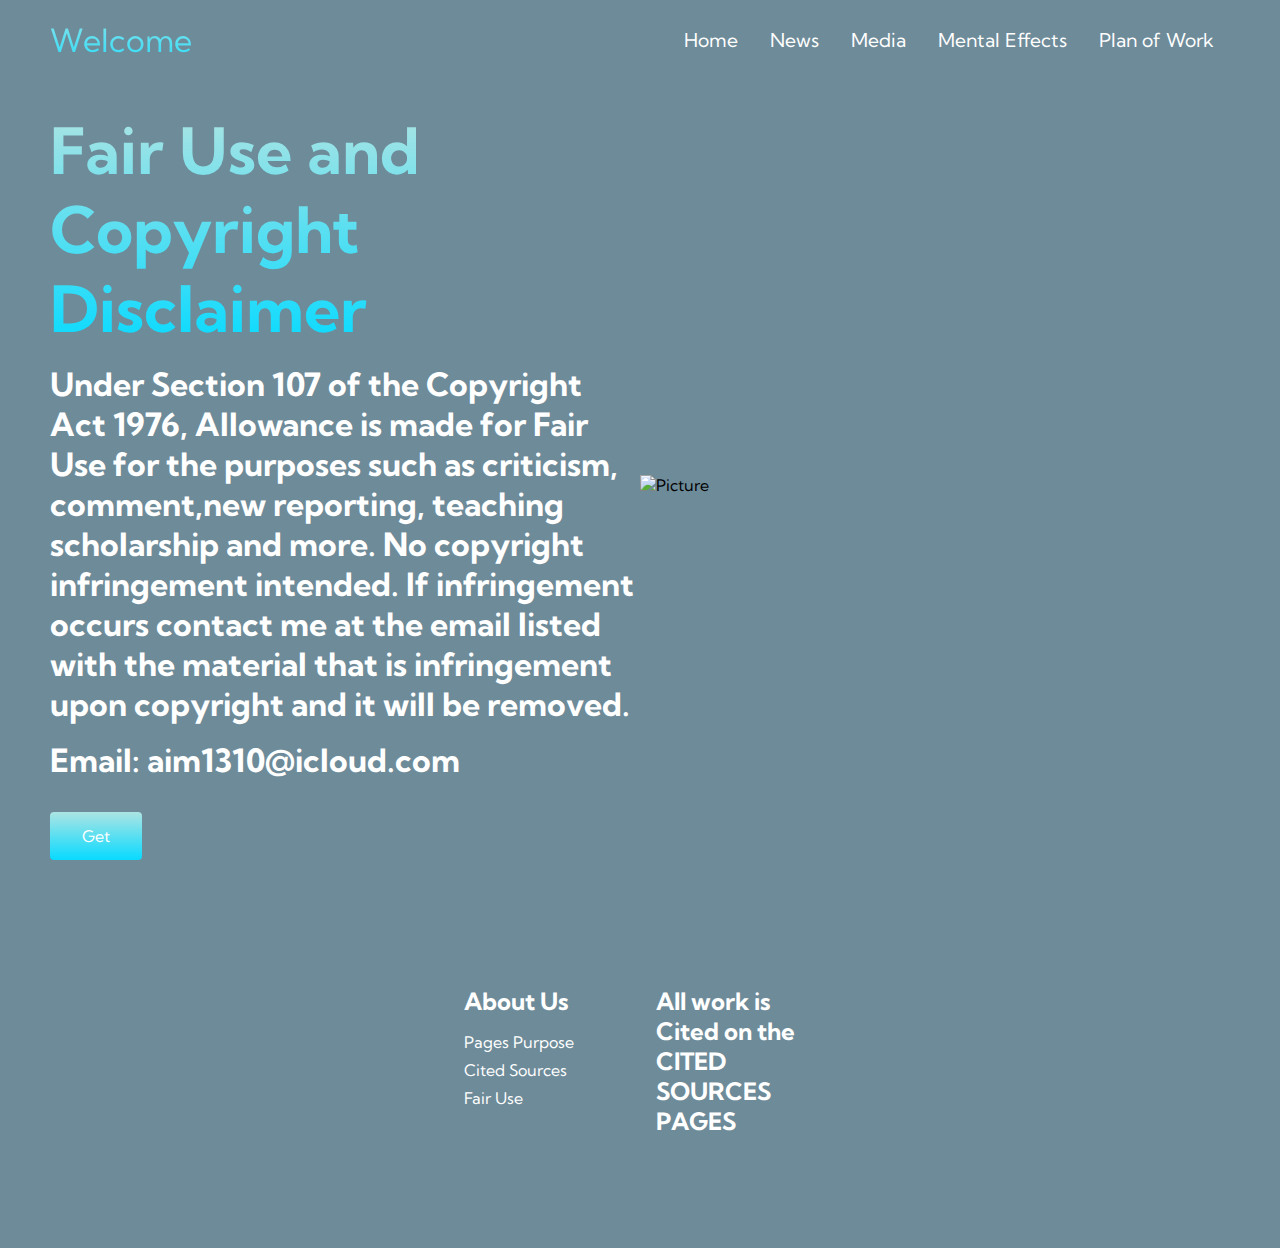
==== Fair-Use.html @ 927a255f "Setup" ====
<!DOCTYPE html>
<html lang="en">

<head>
    <meta charset="UTF-8">
    <meta http-equiv="X-UA-Compatible" content="IE=edge">
    <meta name="viewport" content="width=device-width, initial-scale=1.0">
    <link rel="preconnect" href="https://fonts.googleapis.com">
    <link rel="preconnect" href="https://fonts.gstatic.com" crossorigin>
    <link href="https://fonts.googleapis.com/css2?family=Kumbh+Sans:wght@300;600&display=swap" rel="stylesheet">
    <title>Latinx Representation in Media</title>
    <link rel="stylesheet" href="styles.css" />

</head>

<body>
    <!---Navbar section--->
    <nav class="navbar">
        <div class="navbar__container">
            <a href="/" id="navbar__logo"><i class=""></i> Welcome</a>
            <div class="navbar__toggle" id="mobile-menu">
                <span class="bar"></span>
                <span class="bar"></span>
                <span class="bar"></span>
            </div>
            <ul class="navbar__menu">
                <li class="navbar__item">
                    <a href="/" class="navbar__links">Home</a>
                </li>
                <li class="navbar__item">
                    <a href="news.html" class="navbar__links">News</a>
                </li>
                <li class="navbar__item">
                    <a href="Media.html" class="navbar__links">Media</a>
                </li>
                <li class="navbar__item">
                    <a href="Mental_Effect.html" class="navbar__links">Mental Effects</a>
                </li>
                <li class="navbar__item">
                    <a href="Plan.html" class="navbar__links">Plan of Work</a>
                </li>
                <!---
                     <li class="navbar__btn">
                    <a href="/" class="button">Sign Up</a>
                    </li>
                --->
            </ul>
        </div>
    </nav>
    <!--Hero Section -->
    <div class="main">
        <div class="main__container">
            <div class="main__content">
                <h1>Fair Use and Copyright Disclaimer</h1>
                <h2></h2>
                <p>Under Section 107 of the Copyright Act 1976, Allowance is made for Fair Use for the purposes such as
                    criticism, comment,new reporting, teaching scholarship and more. No copyright infringement intended.
                     If infringement occurs contact me at the email listed with the material that is infringement upon 
                     copyright and it will be removed.
                </p>
                <a><p>Email: aim1310@icloud.com</p></a>

                <button class="main__btn"><a href="/">Get</a></button>
            </div>
            <div class="main_img--container">
                <img src="images/pic1" alt="Picture" id="main__img">
            </div>
        </div>
    </div>
    <!---Service Section--->

    <!---footer section--->
    <!---footer section--->
    <div class="footer__container">
        <div class="footer__links">
            <div class="footer__wrapper">
                <div class="footer__link--items">
                    <h2>About Us</h2>
                    <a href="purpose.html">Pages Purpose</a>
                    <a href="work_cited.html">Cited Sources</a>
                    <a href="Fair-Use.html">Fair Use</a>
                </div>
            </div>
            <div class="footer__wrapper">
                <div class="footer__link--items">
                    <h2>All work is Cited on the CITED SOURCES PAGES</h2>
                </div>
            </div>
        </div>
    </div>
    <script src="app.js"></script>
</body>

</html>
---- styles.css ----
*{
    box-sizing:border-box;
    margin:0;
    padding:0;
    font-family:'Kumbh Sans',sans-serif;
}

.navbar {
    background:#6E8B99;
    height:80px;
    display:flex;
    justify-content:center;
    align-items:center;
    font-size:1.2rem ;
    position: sticky;
    top:0;
    z-index: 999;
}

.navbar__container{
    display:flex;
    justify-content:space-between;
    height:80px;
    z-index:1;
    width:100%;
    max-width:1300px;
    margin:0 auto;
    padding:0 50px;
}

#navbar__logo{
    background-color:#ff8177;
    background-image:linear-gradient(to top,#08daff 0%,#ace4e3 100%);
    background-size:100%;
    -webkit-background-clip:text;
    -moz-background-clip:text;
    -webkit-text-fill-color:transparent;
    -moz-text-fill-color:transparent;
    display:flex;
    align-items:center;
    cursor:pointer;
    text-decoration:none ;
    font-size:2rem;
}

.fa-gem{
    margin-right:0.5rem;
}

.navbar__menu{
    display:flex;
    align-items:center ;
    list-style:none ;
    text-align:center ;
}

.navbar__item{
    height:80px ;
}

.navbar__links{
    color:#fff;
    display:flex ;
    align-items:center ;
    justify-content: center;
    text-decoration:none ;
    padding:0 1rem;
    height:100% ;
}

.navbar__btn{
    display:flex;
    content: center;
    align-items: center;
    padding:0 1rem;
    width:100%;
}

.button{
    display: flex;
    justify-content:center ;
    align-items:center ;
    text-decoration:none ;
    padding: 10px 20px;
    height:100%;
    width:100%;
    border:none ;
    outline:none ;
    border-radius:4px ;
    background:#08daff;
    color:#fff ;
}

/*
For the button transition on the page
*/
.button:hover{
    background:#4837ff ;
    transition:all 0.3s ease ;
}

.navbar__links:hover{
    color:#08daff;
    transition:all 0.3s ease;
}

@media screen and (max-width:960px){
    .navbar__container{
        display:flex ;
        justify-content:space-between ;
        height:80px ;
        z-index:1 ;
        width:100% ;
        max-width:1300px ;
        padding:0 ;
    }

    .navbar__menu{
        display:grid ;
        grid-template-columns:auto ;
        margin:0;
        width:100%;
        position:absolute ;
        top: -1000px;
        opacity:1 ;
        transition:all 0.5s ease ;
        height: 50vh;
        z-index:-1 ;
    }

    .navbar__menu.active{
        background:#6E8B99 ;
        top:100%;
        opacity:1 ;
        transition:all 0.5s ease ;
        z-index:99;
        height:auto;
        font-size:1.6rem;
    }

    #navbar__logo{
        padding-left: 25px;
    }

    .navbar__toggle .bar{
        width:25px;
        height:3px;
        margin:5px auto ;
        transition:all 0.3s ease-in-out ;
        background:#fff ;
    }

    .navbar__item{
        width:100%;
    }

    .navbar__links{
        text-align:center ;
        padding:2rem;
        width:100%;
        display:table;
    }

    .navbar__btn {
        padding-bottom: 2rem;
    
    }
    
    .button {
        display: flex;
        justify-content: center;
        align-items: center;
        width: 80%;
        height: 80px;
        margin: 0;
    }

    #mobile-menu{
        position:absolute;
        top:20%;
        right:5%;
        transform:translate(5%,20%);
    }

    .navbar__toggle .bar{
        display:block ;
        cursor:pointer;
    }

    #mobile-menu.is-active .bar:nth-child(2){
        opacity:0 ;
    }

    #mobile-menu.is-active .bar:nth-child(1){
        transform:translateY(8px) rotate(45deg) ;
    }

    #mobile-menu.is-active .bar:nth-child(3){
        transform:translateY(-8px) rotate(-45deg) ;
    }

}

/*
Hero Section Css
*/

.main{
    background-color: #6E8B99;
}

.main__container{
    display:grid;
    grid-template-columns:1fr 1fr;
    align-items:center;
    justify-self: center;
    margin:0 auto;
    height:90vh;
    background-color:#6E8B99;
    z-index:1;
    width:100%;
    max-width:1300px ;
    padding:0 50px;
}
.main__container__article {
    display: inline;
    grid-template-columns: 1fr 1fr;
    align-items: center;
    justify-self: center;
    margin: 0 auto;
    height: 90vh;
    background-color: #6E8B99;
    z-index: 1;
    width: 100%;
    max-width: 1300px;
    padding: 0 50px;
}
.main__content h1{
    font-size:4rem;
    background-color:#a3e4e3;
    background-image:linear-gradient(to top, #08daff 0%, #ace4e3 100% );
    background-size:100%;
    -webkit-background-clip:text;
    -moz-background-clip:text;
    -webkit-text-fill-color:transparent;
    -moz-text-fill-color:transparent;
    
}

.main__content h2{
    font-size:4rem;
    background-color:#08daff;
    background-image:linear-gradient(to top, #08daff 0%, #ace4e3 100%) ;
    background-size:100%;
    -webkit-background-clip:text;
    -moz-background-clip:text;
    -webkit-text-fill-color:transparent;
    -moz-text-fill-color:transparent;
}

.main__content h5 {
    font-size: 1rem;
    margin-left:13px ;
    margin-right:13px ;
    background-color: #a3e4e3;
    background-image: linear-gradient(to top, #08daff 0%, #ace4e3 100%);
    background-size: 100%;
    -webkit-background-clip: text;
    -moz-background-clip: text;
    -webkit-text-fill-color: transparent;
    -moz-text-fill-color: transparent;

}

.main__video{
    margin-top:2rem ;
    margin-bottom:2rem ;
    /*Adjust the video postion*/
    width: 100%;
    height: auto;

}

.main__content p{
    margin-top: 1rem;
    font-size:2rem ;
    font-weight:700;
    color: #fff;
}

.main__btn {
    font-size: 1rem;
    background-image: linear-gradient(to top,#08daff 0%, #ace4e3 100%);
    padding: 14px 32px;
    border: none;
    border-radius: 4px;
    color: #fff;
    margin-top: 2rem;
    cursor: pointer;
    position: relative;
    transition: all 0.35s;
    outline: none;
}

.main__btn a {
    position: relative;
    z-index: 2;
    color: #fff;
    text-decoration: none;
}

.main__btn:after {
    position: absolute;
    content: '';
    top: 0;
    left: 0;
    width: 0;
    height: 100%;
    background: #4837ff;
    transition: all 0.35s;
    border-radius: 4px;
}

.main__btn:hover {
    color: #fff;
}

.main__btn:hover:after {
    width: 100%;
}

.main__img--container {
    text-align: center;
}

#main__img{
    height:80%;
    width:80%;
}

.cited ul {
    display: flex;
    align-items: center;
    list-style: none;
    text-align: center;
    padding:5px ;
    
}

.cited li {
    height: 80px;
    font-weight:700;
    color: #fff;
}

/* Mobile Responsive */
@media screen and (max-width: 768px) {
    .main__container {
        display:none ;
        grid-template-columns: auto;
        align-items: center;
        justify-self: center;
        width: 100%;
        margin: 0 auto;
        height: 90vh;
    }

    .main__content {
        text-align: center;
        margin-bottom: 4rem;
    }

    .main__content h1 {
        font-size: 2.5rem;
        margin-top: 2rem;
    }

    .main__content h2 {
        font-size: 3rem;
    }

    .main__content p {
        margin-top: 1rem;
        font-size: 1.5rem;
    }

    .cited {
        width: 100%;
        overflow-wrap: break-word;
    }
}

@media screen and (max-width: 480px) {
    .main__content h1 {
        font-size: 2rem;
        margin-top: 3rem;
    }

    .main__content h2 {
        font-size: 2rem;
    }

    .main__content p {
        margin-top: 2rem;
        font-size: 1.5rem;
    }

    .main__btn {
        padding: 12px 36px;
        margin: 2.5rem 0;
    }
}

/*Services Section CSS*/

.services{
    background:#6E8B99;
    display:flex ;
    flex-direction:column ;
    align-items:center ;
    height:100vh
}

.services h1{
    background-color:#ff8177 ;
    background-image:linear-gradient(to right,#4d4dff 0%, #4d4dff 0%, #4d4dff 21%, #4d4dff 52%, #0000ff 78%, #0000ff 100% ) ;
    background-size: 100%;
    margin-bottom:5rem ;
    font-size:2.5rem ;
    -webkit-background-clip:text;
    -moz-background-clip:text;
    -webkit-text-fill-color:transparent;
    -moz-text-fill-color:transparent;
}

.services__container{
    display:flex;
    justify-content: center;
    flex-wrap: wrap;
}

.services__card{
    margin:1rem;
    height:525px;
    width:400px;
    border-radius:4px;
    background-image:linear-gradient(to bottom, rgba(0,0,0,0) 0%, rgba(17,17,17,0.6) 100%), url('/images.pic3.jpg') ;
    background-size: cover;
    position: relative;
    color:#fff ;
}

.services__card:nth-child(2){
    background-image:linear-gradient(to bottom, rgba(0, 0, 0, 0) 0%, rgba(17, 17, 17, 0.6) 100%),
    url('/images.pic4.jpg');
    background-size: cover;
    position: relative;
    color:#fff;
}

.services h2{
    position: absolute;
    top:350px;
    left: 30px;
}

.services__card p {
    position: absolute;
    top: 400px;
    left:30px;
}

.services__card button{
    color:#fff;
    padding:10px 20px;
    border: none;
    outline: none;
    border-radius: 4px;
    background: #08daff;
    position: absolute;
    top: 440px;
    left: 30px;
    font-size: 1rem;
    cursor: pointer;
}

.services__card:hover{
    transform:scale(1.075) ;
    transition: 0.2s ease-in;
    cursor:pointer ;
}

@media screen and (max-width: 960px) {
    .services{
        height: 1600px;
    }

    .services h1{
        font-size:2rem;
        margin-top:12rem;
    }
}

@media screen and (max-width:480px) {
    .services{
        height: 1400px;
    }

    .services h1{
        font-size: 1.2rem;
    }

    .services__card{
        width:300px;
    }
    
}

/* Footer CSS */
.footer__container {
    background-color: #6E8B99;
    padding: 5rem 0;
    display: flex;
    flex-direction: column;
    justify-content: center;
    align-items: center;
}

#footer__logo {
    color: #fff;
    display: flex;
    align-items: center;
    cursor: pointer;
    text-decoration: none;
    font-size: 2rem;
}

.footer__links {
    width: 100%;
    max-width: 1000px;
    display: flex;
    justify-content: center;
}

.footer__link--wrapper {
    display: flex;
}

.footer__link--items {
    display: flex;
    flex-direction: column;
    align-items: flex-start;
    margin: 16px;
    text-align: left;
    width: 160px;
    box-sizing: border-box;
}

.footer__link--items h2 {
    margin-bottom: 16px;
}

.footer__link--items>h2 {
    color: #fff;
}

.footer__link--items a {
    color: #fff;
    text-decoration: none;
    margin-bottom: 0.5rem;
}

.footer__link--items a:hover {
    color: #e9e9e9;
    transition: 0.3s ease-out;
}

/* Social Icons */
.social__icon--link {
    color: #fff;
    font-size: 24px;
}

.social__media {
    max-width: 1000px;
    width: 100%;
}

.social__media--wrap {
    display: flex;
    justify-content: space-between;
    align-items: center;
    width: 90%;
    max-width: 1000px;
    margin: 40px auto 0 auto;
}

.social__icons {
    display: flex;
    justify-content: space-between;
    align-items: center;
    width: 240px;
}

.social__logo {
    color: #fff;
    justify-self: start;
    margin-left: 20px;
    cursor: pointer;
    text-decoration: none;
    font-size: 2rem;
    display: flex;
    align-items: center;
    margin-bottom: 16px;
}

.website__rights {
    color: #fff;
}

@media screen and (max-width: 820px) {
    .footer__links {
        padding-top: 2rem;
    }

    #footer__logo {
        margin-bottom: 2rem;
    }

    .website__rights {
        margin-bottom: 2rem;
    }

    .footer__link--wrapper {
        flex-direction: column;
    }

    .social__media--wrap {
        flex-direction: column;
    }
}

@media screen and (max-width: 480px) {
    .footer__link--items {
        margin: 0;
        padding: 10px;
        width: 100%;
    }
}
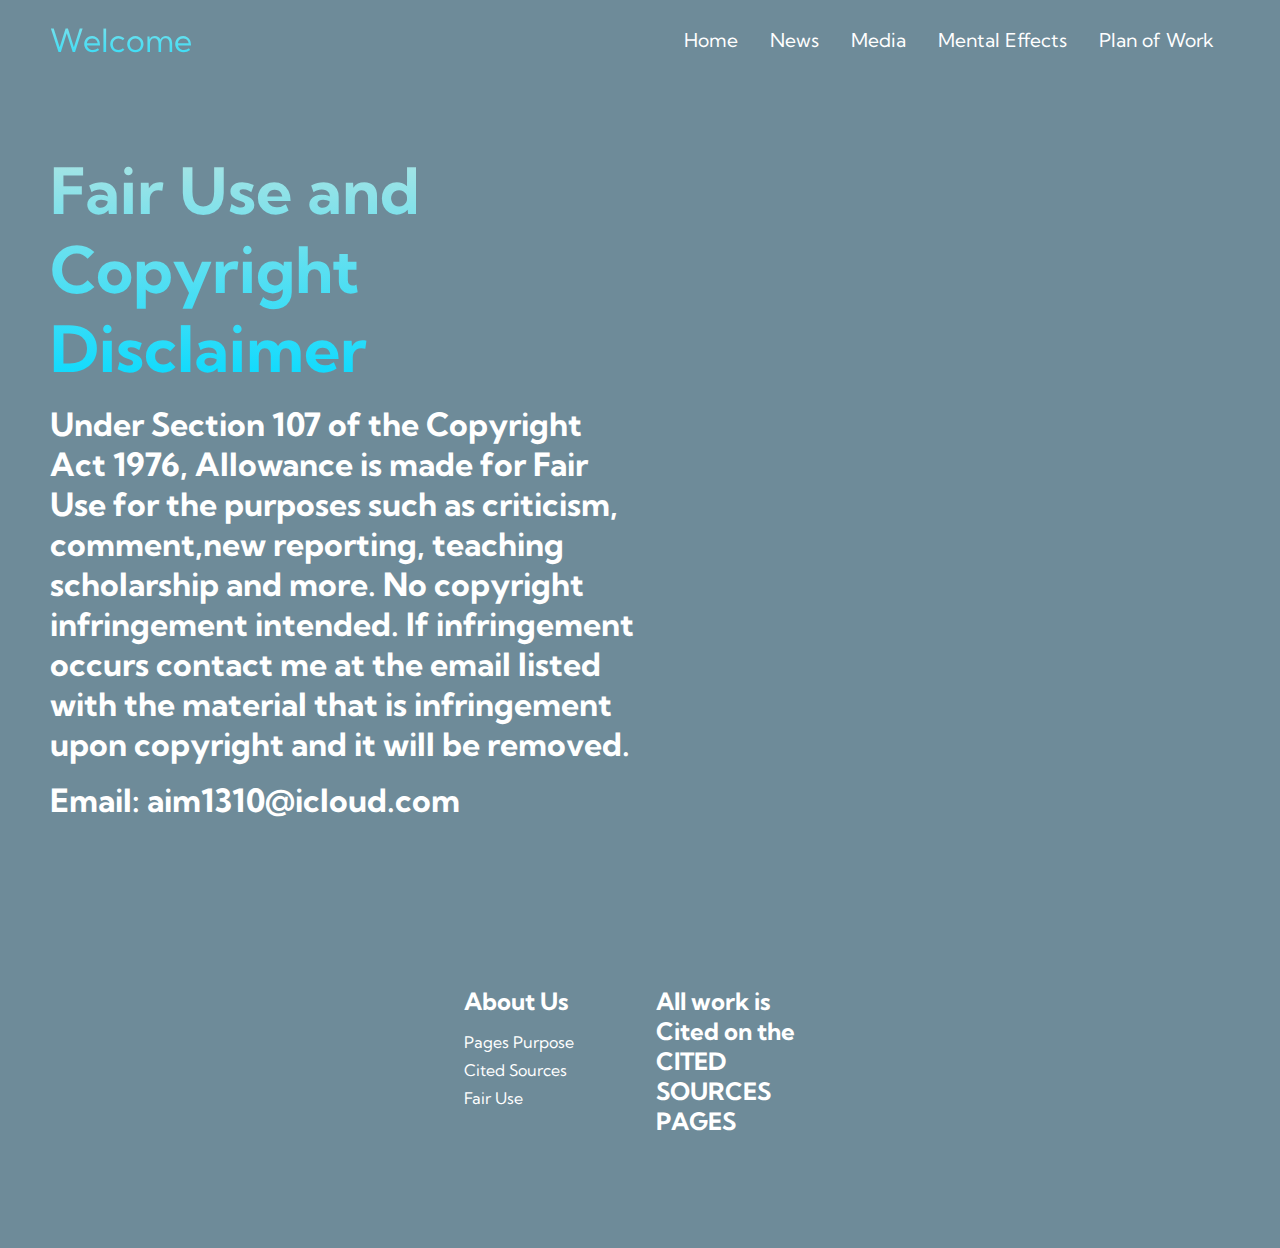
==== commit 7c38b3a7: "Removed all blank refrences button" ====
--- a/Fair-Use.html
+++ b/Fair-Use.html
@@ -17,7 +17,7 @@
     <!---Navbar section--->
     <nav class="navbar">
         <div class="navbar__container">
-            <a href="/" id="navbar__logo"><i class=""></i> Welcome</a>
+            <a href="index.html" id="navbar__logo"><i class=""></i> Welcome</a>
             <div class="navbar__toggle" id="mobile-menu">
                 <span class="bar"></span>
                 <span class="bar"></span>
@@ -25,7 +25,7 @@
             </div>
             <ul class="navbar__menu">
                 <li class="navbar__item">
-                    <a href="/" class="navbar__links">Home</a>
+                    <a href="index.html" class="navbar__links">Home</a>
                 </li>
                 <li class="navbar__item">
                     <a href="news.html" class="navbar__links">News</a>
@@ -60,11 +60,12 @@
                 </p>
                 <a><p>Email: aim1310@icloud.com</p></a>
 
-                <button class="main__btn"><a href="/">Get</a></button>
             </div>
+            <!---
             <div class="main_img--container">
                 <img src="images/pic1" alt="Picture" id="main__img">
             </div>
+            --->
         </div>
     </div>
     <!---Service Section--->
